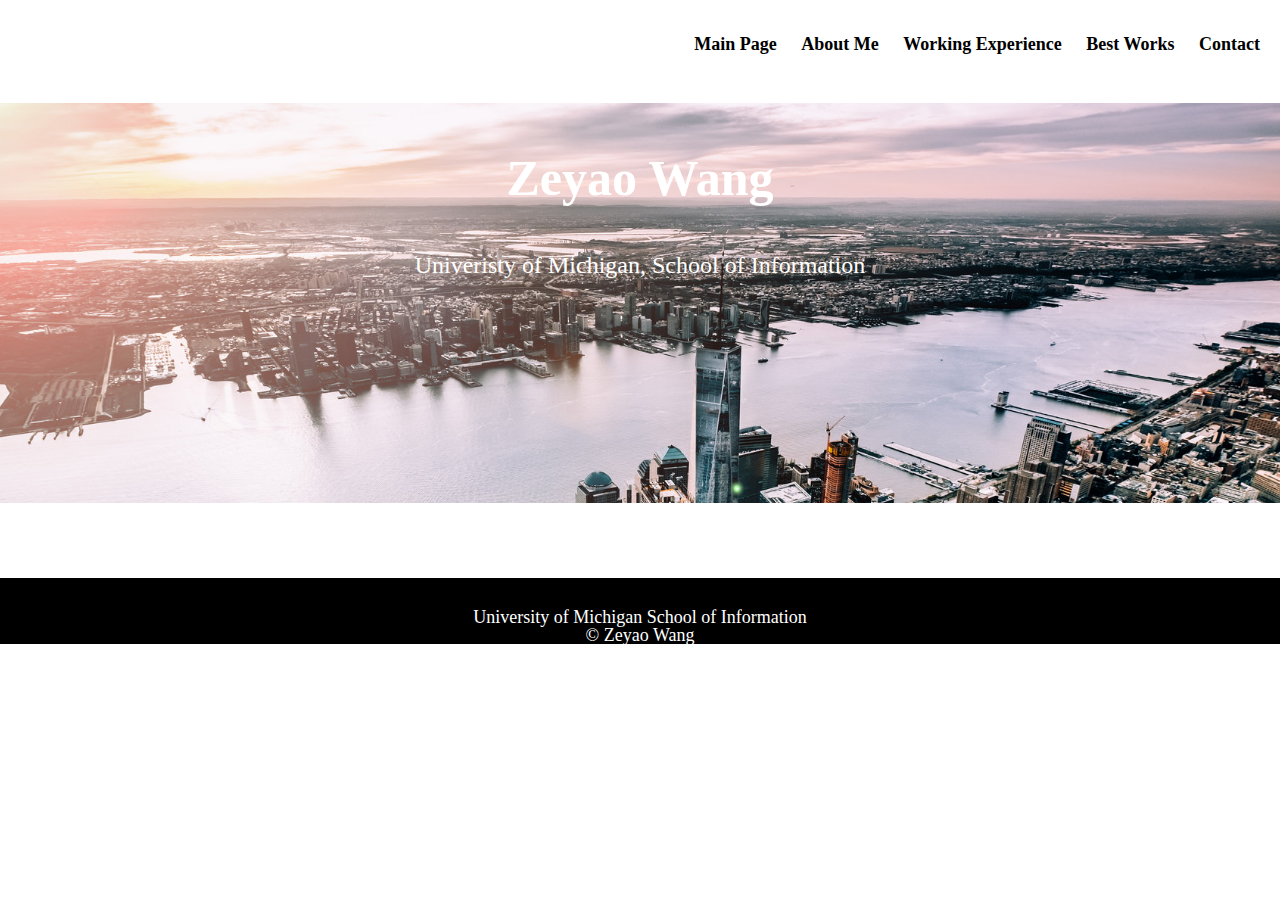
==== index.html @ 41618fc1 "first draft" ====
<!DOCTYPE html>
<html lang="en">
  <head>
    <meta charset="utf-8">
    <meta name="viewport" content="width=device-width, initial-scale=1.0">
    <link rel="stylesheet" type="text/css" href="css/html5reset.css">
    <link rel="stylesheet" type="text/css" href="css/style.css">
    <link rel="icon" href="images/logo.png">
    <title>Zeyao’s Portfolio</title>
  </head>
  <body>
    <main>
    <div class="container">
      <nav>
        <ul>
          <li><a href="index.html">Main Page</a></li>
          <li><a href="about.html">About Me</a></li>
          <li><a href="experience.html">Working Experience</a></li>
          <li><a href="work.html">Best Works</a></li>
          <li><a href="contact.html">Contact</a></li>
        </ul>
      </nav>
    <header id="main">	
    <h1>Zeyao Wang</h1>
    <p>Univeristy of Michigan, School of Information</p>
    </header>
    <footer>
      <p>University of Michigan School of Information <br/>
        &copy; Zeyao Wang</p>
    </footer>
    </div>
    </main>
  </body>
</html>
---- css/style.css ----
html{
    scroll-behavior: smooth;
}

body{
  background-color: #ffffff;
  font-size: 18px;
  margin: 0;
  padding: 0;
}

h1{
  font-size: 50px;
  line-height: 1;
  padding: 50px 0;
  text-align: center;
}

h2{
  font-size: 32px;
  line-height: 1.5;
}

nav li{
  display:inline;
  padding-right:20px;

}

nav a{
  color: black;
  font-weight: bold;
  text-decoration: none; 
}

nav a:hover{
  text-decoration: underline;
}

  

footer{
  background-color: black;
  color: white;
  grid-column: 1 / -1;  /*Can you explain what this does?*/
  grid-row: 7 / auto;   /*Can you rewrite it?*/
  padding-top: 30px;
  text-align: center;
}

nav{
  background-color: #ffffff;
  padding: 20px 0; 
  text-align: left;

  /*Your code here*/
  /*Span the top row*/
  grid-column: 1 / -1;
  grid-row: 1 / span 1;

}

header{
  background-attachment: fixed; /* Parallax effect */     
  background-position: center;  /* Parallax effect */
  background-repeat: no-repeat; /* Parallax effect */
  background-size: cover;       /* Parallax effect */
  color: white;
  height: 400px;                /* Parallax effect */

  /* Your code here */
  /* Set background-image to header.jpg in the images folder */
  /* Span one row */
  background-image: url("../images/header.jpg");
  grid-column: 1 / -1;
  background-color: #575757;

}

header p{
  color: white;
  font-size: 24px;
  padding: 0 100px;
  text-align: center;
}

.container{
  /*Your code here  */
  /* See documentation for mobile view */
  display: grid;
  grid-template-columns: 100px 400px 100px;
  grid-template-rows: auto auto auto;
  grid-row-gap: 15px;
}

.text-block{
  background-color: rgba(255, 255, 255, .8);
  /*box-shadow: 0px 0px 10px 5px rgba(0,0,0,0.2);*/ 
  padding: 30px;
  /*Your code here:*/
  /*Align the content in the center */
  text-align: center;
  align-self: center;
  justify-content: center;
}

.about, .experience, .work, .contact{
  grid-column: 2 / span 1;
}


.about-image{
  text-align: center;
  grid-column: 2 / span 1;
}

.contact_me{
  grid-column: 2 / span 1;
}


/*#pic{
  display: flex;
  flex-direction: column;
  flex-basis: 400px;
  margin: 12px;
  justify-content: center;
  align-items: center;
  flex-wrap: wrap;
}*/

.pic{
  grid-column: 2 / span 1;
}


/*<!-- TimeLine -->*/

.timeline-small {
    /*max-width: 350px;
    max-height: 630px;*/
    grid-column: 2 / span 1;
    overflow: hidden;
    box-shadow: 0 0 20px #a0a0a0;
}
.timeline-small-body ul {
    padding: 1em 0 0 2em;
    margin: 0;
    list-style: none;
    position: relative;
}
.timeline-small-body ul::before {
    content: ' ';
    height: 100%;
    width: 5px;
    background-color: #d9d9d9;
    position: absolute;
    top: 0;
    left: 2.4em;
    z-index: -1;
}
.timeline-small-body li div {
    display: inline-block;
    margin: 1em 0;
    vertical-align: top;
}
.timeline-small-body .bullet {
    width: 1rem;
    height: 1rem;
    box-sizing: border-box;
    border-radius: 50%;
    background: #fff;
    z-index: 1;
    margin-right: 1rem;
    margin-top: 7%;
}
.timeline-small-body .bullet.black {
    background-color: white;
    border: 3px solid #077aed;
}
.timeline-small-body .date {
    width: 27%;
    font-size: 0.75em;
    padding-top: 0.40rem;
    padding-right: 2rem;
}
.timeline-small-body .desc {
    width: 50%;
}
.timeline-small-body h3 {
    font-size: 0.9em;
    font-weight: 400;
    margin: 0;
}
.timeline-small-body h4 {
    margin: 0;
    font-size: 0.7em;
    font-weight: 400;
    color: #808080;
}

/*image figure*/
figure.w3ls-gallery {
  margin: 0;
  padding: 0;
  position: relative;
  display: block;
  cursor: pointer;
  overflow: hidden;
}
figure.w3ls-gallery:hover figcaption.w3layouts-caption {
  -ms-filter: alpha(Opacity=100);
  filter: alpha(opacity=100);
  opacity: 1;
  -webkit-transform: rotate(0);
  -moz-transform: rotate(0);
  -o-transform: rotate(0);
  -ms-transform: rotate(0);
  transform: rotate(0);
  top: 0;
}
figcaption.w3layouts-caption {
  -ms-filter: alpha(Opacity=0);
  filter: alpha(opacity=0);
  opacity: 0;
  position: absolute;
  height: 100%;
  width: 100%;
  top: -100%;
  background: rgba(0,0,0,.5);
  color: #fff;
  -webkit-transition: all .5s ease;
  -moz-transition: all .5s ease;
  -o-transition: all .5s ease;
  -ms-transition: all .5s ease;
  transition: all .5s ease;
  -webkit-transition-delay: .5s;
  -moz-transition-delay: .5s;
  -o-transition-delay: .5s;
  -ms-transition-delay: .5s;
  transition-delay: .5s;
  -webkit-transform: rotate(360deg);
  -moz-transform: rotate(360deg);
  -o-transform: rotate(360deg);
  -ms-transform: rotate(360deg);
  transform: rotate(360deg);
  text-align: center;
}
figcaption.w3layouts-caption h3 {
  font-weight: 400;
  font-size: 1.8em;
  color: #fff;
  /*text-transform: uppercase;*/
  padding: 10px 0px;
  margin-bottom: 0;
  background: #111;
  position: relative;
  left: 100%;
  margin-top: 110px;
  -webkit-transition: all .5s;
  -moz-transition: all .5s;
  -o-transition: all .5s;
  -ms-transition: all .5s;
  transition: all .5s;
  -webkit-transition-delay: 1s;
  -moz-transition-delay: 1s;
  -o-transition-delay: 1s;
  -ms-transition-delay: 1s;
  transition-delay: 1s;
}
figcaption.w3layouts-caption p {
  padding: 10px 0px;
  margin-bottom: 0;
  background: #111;
  color: white;
  position: relative;
  left: 100%;
  font-size: 0.85em;
  line-height: 2em;
  -webkit-transition: all .5s;
  -moz-transition: all .5s;
  -o-transition: all .5s;
  -ms-transition: all .5s;
  transition: all .5s;
  -webkit-transition-delay: 1.3s;
  -moz-transition-delay: 1.3s;
  -o-transition-delay: 1.3s;
  -ms-transition-delay: 1.3s;
  transition-delay: 1.3s;
}
figure.w3ls-gallery:hover h3, figure.w3ls-gallery:hover p {
  left: 0;
}
figcaption.w3layouts-caption a {
  color: #fff;
  border: 2px solid #fff;
  padding: 4px 0px;
  text-decoration: none;
}
figcaption.w3layouts-caption:hover {
  color: #4f5856;
}

.form-control{
  margin-top: 5px;
  margin-bottom: 10px;
  font-style: italic;
  font-size: 16px;
  width: 100%;
  padding: 12px 20px;
  border: 1px solid #ccc;
  border-radius: 4px;
  box-sizing: border-box;
}
input[type=text], select {
  width: 100%;
  padding: 12px 20px;
  margin: 8px 0;
  display: inline-block;
  border: 1px solid #ccc;
  border-radius: 4px;
  box-sizing: border-box;
  max-width: 200%;
}





@media all and (min-width: 800px){

  .container{
  /*Your code here */
  /* See documentation for desktop view */ 
  grid-template-columns: 50px auto auto auto auto 50px;
  grid-template-rows: auto auto;
  }

  nav{
    background-color: #ffffff;
    text-align: right;
    padding: 35px 0px;
    align-self: center;
  }

  .header-image{
    /*Your code here */
    /* See documentation for desktop view */ 
    grid-column: 1 / span 2;
    }

  .about{
    grid-column: 2 / span 3;
  }
  .experience{
    grid-column: 2 / span 4;
  }
  .about-image{
    grid-column: 5 / -1;
    grid-row-start: 3;
    margin: 0 0 0 30px;
  }

  .contact{
    grid-column: 2 / span 3;
  }

  .contact_me{
    grid-column: 5 / span 1;
    align-self: flex-start;
  }

.timeline-small-body .bullet {
    margin-top: 1em;
}

.timeline-small-body ul {
    padding: 1em 0 0 2em;
}
.timeline-small-body .date {
    width: 11.5%;
    text-align: left;
}
.timeline-small-body .desc {
    width: 50%;
    margin-left: 14em;
}
.timeline-small-body h3 {
    text-align: left;
}
.timeline-small-body h4 {
    text-align: left;
}

/*.pic{
  grid-column: 2 / span 4;
}

figure.w3ls-gallery.img-responsive{
  align-self: center;
  justify-content: center;
}*/



}  /*End the media query*/

@media screen and (prefers-reduced-motion: reduce){
  html{
      scroll-behavior: auto; /* Removes scroll animation */
  }


}
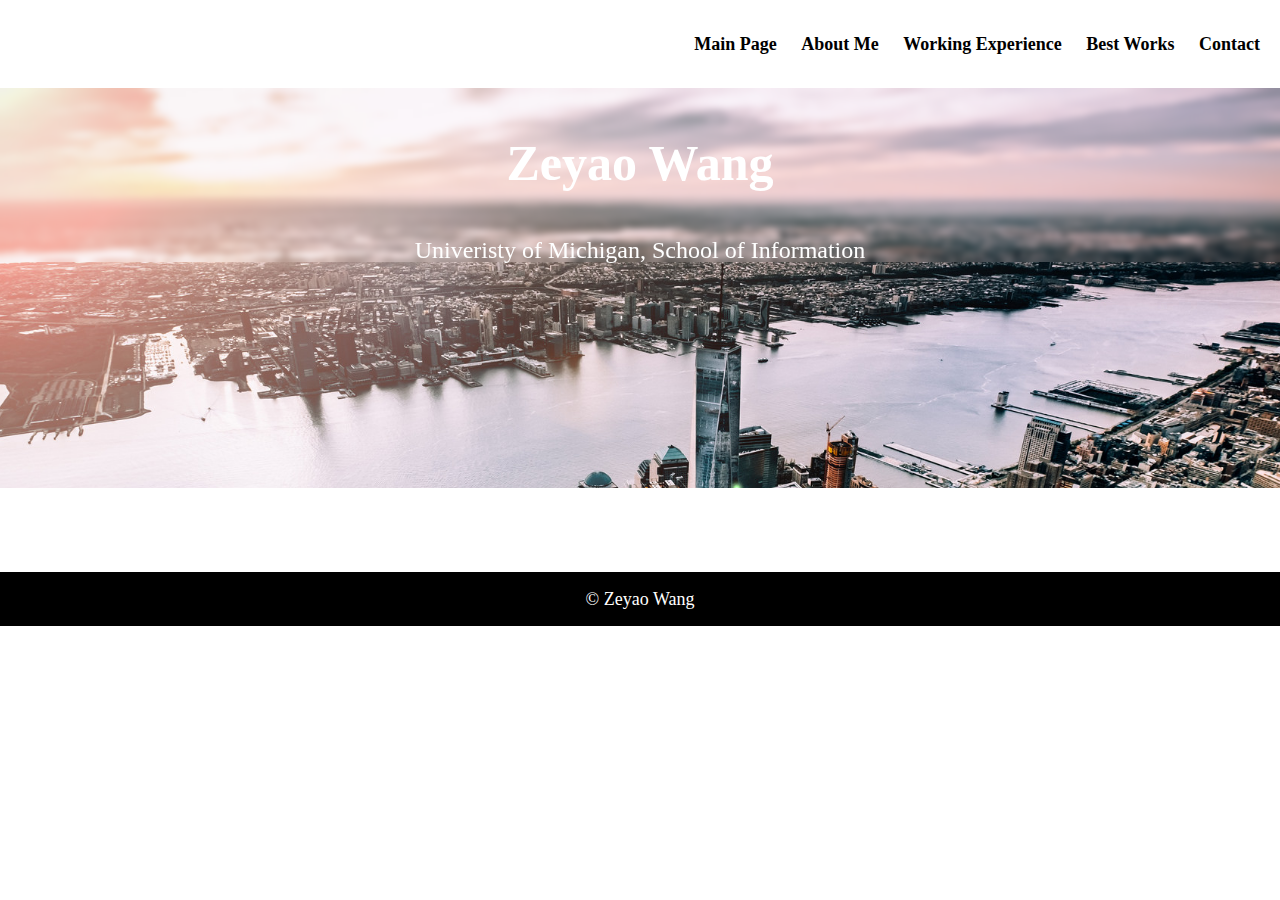
==== commit 881a6b68: "2" ====
--- a/index.html
+++ b/index.html
@@ -9,6 +9,7 @@
     <title>Zeyao’s Portfolio</title>
   </head>
   <body>
+    <a class = "skip" href="#main">Skip to Main Content</a>
     <main>
     <div class="container">
       <nav>
@@ -20,13 +21,16 @@
           <li><a href="contact.html">Contact</a></li>
         </ul>
       </nav>
+    
     <header id="main">	
-    <h1>Zeyao Wang</h1>
-    <p>Univeristy of Michigan, School of Information</p>
+      <div class="blur">
+        <h1>Zeyao Wang</h1>
+        <p>Univeristy of Michigan, School of Information</p>
+      </div>    
     </header>
+    <p><br/><br/><br/></p>
     <footer>
-      <p>University of Michigan School of Information <br/>
-        &copy; Zeyao Wang</p>
+      <p><br/>&copy; Zeyao Wang<br/><br/></p>
     </footer>
     </div>
     </main>
--- a/css/style.css
+++ b/css/style.css
@@ -19,12 +19,19 @@
 h2{
   font-size: 32px;
   line-height: 1.5;
+  margin-left: 30px;
+}
+
+
+nav{
+  background-color: #ffffff;
+  padding: 10px 0; 
+  text-align: center;
 }
 
 nav li{
-  display:inline;
-  padding-right:20px;
-
+  display: inline;
+  padding-right: 20px;
 }
 
 nav a{
@@ -37,28 +44,21 @@
   text-decoration: underline;
 }
 
-  
+/*.container{
+  display: grid;
+  grid-template-columns: 100px 400px 100px;
+  grid-template-rows: auto auto auto;
+  grid-row-gap: 15px;
+}*/
 
 footer{
   background-color: black;
   color: white;
-  grid-column: 1 / -1;  /*Can you explain what this does?*/
-  grid-row: 7 / auto;   /*Can you rewrite it?*/
-  padding-top: 30px;
-  text-align: center;
-}
-
-nav{
-  background-color: #ffffff;
-  padding: 20px 0; 
-  text-align: left;
-
-  /*Your code here*/
-  /*Span the top row*/
-  grid-column: 1 / -1;
-  grid-row: 1 / span 1;
-
-}
+  text-align: center;
+　bottom: 0;
+  margin-top: 30px;
+}
+
 
 header{
   background-attachment: fixed; /* Parallax effect */     
@@ -67,51 +67,96 @@
   background-size: cover;       /* Parallax effect */
   color: white;
   height: 400px;                /* Parallax effect */
-
-  /* Your code here */
-  /* Set background-image to header.jpg in the images folder */
-  /* Span one row */
-  background-image: url("../images/header.jpg");
-  grid-column: 1 / -1;
+  background-image: url("../images/header.jpg"); 
   background-color: #575757;
 
-}
-
+  position: relative;
+  box-sizing:border-box;
+  z-index:1;
+}
+/*header:after{
+    content: "";
+    width:100%;
+    height:100%;
+    position: absolute;
+    left:0;
+    top:0;
+    background: inherit;
+    filter: blur(2px);
+    z-index: 2;
+}*/
 header p{
   color: white;
   font-size: 24px;
   padding: 0 100px;
   text-align: center;
-}
-
-.container{
-  /*Your code here  */
-  /* See documentation for mobile view */
+  backdrop-filter: blur(3px);
+}
+
+.blur{
+  color: white;
+  backdrop-filter: blur(3px);
+  text-align: center;
+  justify-content: center;
+  align-content: center;
+/*  background: inherit;
+  position: relative;*/
+}
+
+a.skip{
+  background: white;
+  left: 0;
+  padding: 6px;
+  position: absolute;
+  top: -40px;
+  -webkit-transition: top 1s ease-out;
+  transition: top 1s ease-out;
+  z-index: 1;
+}
+
+a.skip:focus{
+  top:20px;
+  color: black;
+  text-decoration-style: solid;
+}
+
+
+
+.text-block{
+  background-color: rgba(255, 255, 255, .8);
+  padding: 30px;
+  padding-left: 40px;
+  text-align: left;
+  align-self: center;
+  justify-content: left;
+}
+
+.about, .experience, .work, .contact{
+
+}
+
+.about{
   display: grid;
+  text-align: left;
+/*  grid-template-columns: 100px 400px 100px;
+  grid-template-rows: auto auto auto;
+  grid-row-gap: 15px;*/
+}
+.container.experience{
+  /*display: grid;
   grid-template-columns: 100px 400px 100px;
   grid-template-rows: auto auto auto;
-  grid-row-gap: 15px;
-}
-
-.text-block{
-  background-color: rgba(255, 255, 255, .8);
-  /*box-shadow: 0px 0px 10px 5px rgba(0,0,0,0.2);*/ 
-  padding: 30px;
-  /*Your code here:*/
-  /*Align the content in the center */
-  text-align: center;
-  align-self: center;
-  justify-content: center;
-}
-
-.about, .experience, .work, .contact{
-  grid-column: 2 / span 1;
-}
+  grid-row-gap: 15px;*/
+  
+}
+
 
 
 .about-image{
-  text-align: center;
-  grid-column: 2 / span 1;
+  float: right;
+/*  grid-column: 2 / span 1;*/
+  padding-right: 40px;
+  padding-top: 30px;
 }
 
 .contact_me{
@@ -119,35 +164,25 @@
 }
 
 
-/*#pic{
-  display: flex;
-  flex-direction: column;
-  flex-basis: 400px;
-  margin: 12px;
-  justify-content: center;
-  align-items: center;
-  flex-wrap: wrap;
-}*/
-
 .pic{
   grid-column: 2 / span 1;
 }
 
 
 /*<!-- TimeLine -->*/
-
 .timeline-small {
     /*max-width: 350px;
     max-height: 630px;*/
-    grid-column: 2 / span 1;
+    /*grid-column: 2 / span 2;*/
     overflow: hidden;
-    box-shadow: 0 0 20px #a0a0a0;
+    box-shadow: 0 0 10px #a0a0a0;
 }
 .timeline-small-body ul {
     padding: 1em 0 0 2em;
     margin: 0;
     list-style: none;
     position: relative;
+    text-align: left;
 }
 .timeline-small-body ul::before {
     content: ' ';
@@ -163,6 +198,7 @@
     display: inline-block;
     margin: 1em 0;
     vertical-align: top;
+
 }
 .timeline-small-body .bullet {
     width: 1rem;
@@ -173,10 +209,12 @@
     z-index: 1;
     margin-right: 1rem;
     margin-top: 7%;
+
 }
 .timeline-small-body .bullet.black {
     background-color: white;
     border: 3px solid #077aed;
+
 }
 .timeline-small-body .date {
     width: 27%;
@@ -186,6 +224,7 @@
 }
 .timeline-small-body .desc {
     width: 50%;
+
 }
 .timeline-small-body h3 {
     font-size: 0.9em;
@@ -329,12 +368,10 @@
 
 @media all and (min-width: 800px){
 
-  .container{
-  /*Your code here */
-  /* See documentation for desktop view */ 
+/*  .container{
   grid-template-columns: 50px auto auto auto auto 50px;
   grid-template-rows: auto auto;
-  }
+  }*/
 
   nav{
     background-color: #ffffff;
@@ -342,10 +379,8 @@
     padding: 35px 0px;
     align-self: center;
   }
-
+/*
   .header-image{
-    /*Your code here */
-    /* See documentation for desktop view */ 
     grid-column: 1 / span 2;
     }
 
@@ -370,27 +405,11 @@
     align-self: flex-start;
   }
 
-.timeline-small-body .bullet {
-    margin-top: 1em;
-}
-
-.timeline-small-body ul {
-    padding: 1em 0 0 2em;
-}
-.timeline-small-body .date {
-    width: 11.5%;
-    text-align: left;
-}
-.timeline-small-body .desc {
-    width: 50%;
-    margin-left: 14em;
-}
-.timeline-small-body h3 {
-    text-align: left;
-}
-.timeline-small-body h4 {
-    text-align: left;
-}
+	.timeline-small-body .bullet {
+	    margin-top: 1em;
+	}*/
+	
+	/*  */
 
 /*.pic{
   grid-column: 2 / span 4;
@@ -401,8 +420,6 @@
   justify-content: center;
 }*/
 
-
-
 }  /*End the media query*/
 
 @media screen and (prefers-reduced-motion: reduce){
@@ -410,5 +427,12 @@
       scroll-behavior: auto; /* Removes scroll animation */
   }
 
-
-}
+}
+
+@media print { 
+  body {
+    background-image: none;
+  }
+
+
+}
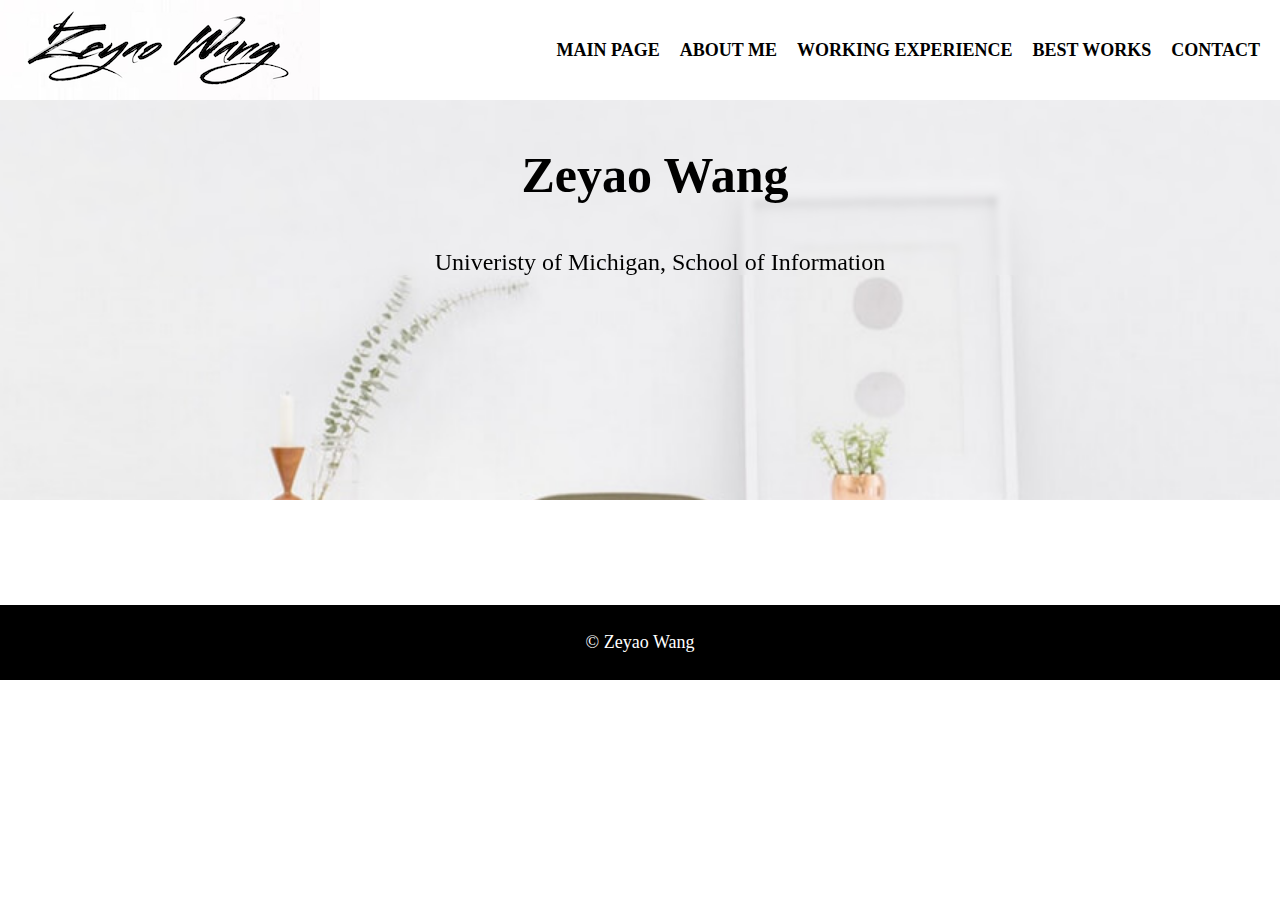
==== commit 440a2a6d: "3" ====
--- a/index.html
+++ b/index.html
@@ -11,9 +11,10 @@
   <body>
     <a class = "skip" href="#main">Skip to Main Content</a>
     <main>
-    <div class="container">
+      <div class="part">
+    <img src="images/logo.png" alt="logo" id ="logo">
       <nav>
-        <ul>
+        <ul  class="nav_links">
           <li><a href="index.html">Main Page</a></li>
           <li><a href="about.html">About Me</a></li>
           <li><a href="experience.html">Working Experience</a></li>
@@ -21,14 +22,31 @@
           <li><a href="contact.html">Contact</a></li>
         </ul>
       </nav>
-    
+    </div>
+    <div class="container">
     <header id="main">	
       <div class="blur">
         <h1>Zeyao Wang</h1>
         <p>Univeristy of Michigan, School of Information</p>
       </div>    
     </header>
+
     <p><br/><br/><br/></p>
+
+    <!-- <div class="content">
+      <div class="content__container">
+        <p class="content__container__text">
+          Hello
+        </p>
+        <ul class="content__container__list">
+          <li class="content__container__list__item">world !</li>
+          <li class="content__container__list__item">bob !</li>
+          <li class="content__container__list__item">users !</li>
+          <li class="content__container__list__item">everybody !</li>
+        </ul>
+      </div>
+    </div> -->
+
     <footer>
       <p><br/>&copy; Zeyao Wang<br/><br/></p>
     </footer>
--- a/css/style.css
+++ b/css/style.css
@@ -7,26 +7,29 @@
   font-size: 18px;
   margin: 0;
   padding: 0;
+  font-family: 'Playfair Display', serif;
 }
 
 h1{
-  font-size: 50px;
-  line-height: 1;
-  padding: 50px 0;
-  text-align: center;
-}
-
-h2{
   font-size: 32px;
   line-height: 1.5;
   margin-left: 30px;
 }
 
+h2{
+  /*padding-left: 30px; */
+  font-weight: 700;
+  /*background-color: #7e0c6e;*/
+  /*color: #7e0c6e;*/
+  /*margin: 0 30px;*/
+  font-size: 25px;
+}
 
 nav{
   background-color: #ffffff;
   padding: 10px 0; 
   text-align: center;
+  text-transform: uppercase; 
 }
 
 nav li{
@@ -59,34 +62,27 @@
   margin-top: 30px;
 }
 
-
 header{
   background-attachment: fixed; /* Parallax effect */     
   background-position: center;  /* Parallax effect */
   background-repeat: no-repeat; /* Parallax effect */
   background-size: cover;       /* Parallax effect */
-  color: white;
+  color: #000000;
   height: 400px;                /* Parallax effect */
+  background-color: #ABABAB;
   background-image: url("../images/header.jpg"); 
-  background-color: #575757;
-
-  position: relative;
-  box-sizing:border-box;
-  z-index:1;
-}
-/*header:after{
-    content: "";
-    width:100%;
-    height:100%;
-    position: absolute;
-    left:0;
-    top:0;
-    background: inherit;
-    filter: blur(2px);
-    z-index: 2;
-}*/
+}
+
+header h1{
+  font-size: 50px;
+  line-height: 1;
+  padding: 50px 0;
+  text-align: center;
+  color: #000000;
+}
+
 header p{
-  color: white;
+  color: #000000;
   font-size: 24px;
   padding: 0 100px;
   text-align: center;
@@ -99,8 +95,6 @@
   text-align: center;
   justify-content: center;
   align-content: center;
-/*  background: inherit;
-  position: relative;*/
 }
 
 a.skip{
@@ -120,8 +114,6 @@
   text-decoration-style: solid;
 }
 
-
-
 .text-block{
   background-color: rgba(255, 255, 255, .8);
   padding: 30px;
@@ -129,304 +121,553 @@
   text-align: left;
   align-self: center;
   justify-content: left;
-}
-
-.about, .experience, .work, .contact{
-
+  line-height: 20px;
+}
+.text-block ul, p{
+   line-height: 25px;
+   text-indent: 40px
 }
 
 .about{
   display: grid;
   text-align: left;
-/*  grid-template-columns: 100px 400px 100px;
-  grid-template-rows: auto auto auto;
-  grid-row-gap: 15px;*/
-}
-.container.experience{
-  /*display: grid;
-  grid-template-columns: 100px 400px 100px;
-  grid-template-rows: auto auto auto;
-  grid-row-gap: 15px;*/
+}
+
+.about-image{
+  padding-top: 30px;
+}
+.about-image p{
+  font-size: 10px; 
+  color: #525252;
+  text-align: center;
+}
+
+@keyframes logo_wiggle{
+  from {width: 25px;}
+  to {width: 320px;}
+}
+#logo{
+  animation: logo_wiggle 3s;
+  animation-delay: 0s;
+  animation-fill-mode : none;
+}
+@media (prefers-reduced-motion: reduce) {
+  #logo {
+    animation: none;;
+  }
+}
+.nav_links{
+  display: flex;
+  flex-direction: column;
+  align-content: center;
+  justify-content: space-around;
+}
+
+.part{
+  margin-left: auto;
+  margin-right: auto;
+  text-align: center;
+}
+
+
+/*======================================
+//--//-->   INDEX
+======================================*/
+
+.content {
+  position: relative;
+  top: 50%;
+  left: 50%;
+  transform: translate(-50%, -50%);
+  height: 160px;
+  overflow:hidden;
   
-}
-
-
-
-.about-image{
-  float: right;
-/*  grid-column: 2 / span 1;*/
-  padding-right: 40px;
-  padding-top: 30px;
-}
-
-.contact_me{
-  grid-column: 2 / span 1;
-}
-
-
-.pic{
-  grid-column: 2 / span 1;
-}
-
-
-/*<!-- TimeLine -->*/
-.timeline-small {
-    /*max-width: 350px;
-    max-height: 630px;*/
-    /*grid-column: 2 / span 2;*/
+  /*font-family: 'Lato', sans-serif;*/
+  font-size: 35px;
+  line-height: 40px;
+  color: black;
+  
+  &__container {
+    font-weight: 600;
     overflow: hidden;
-    box-shadow: 0 0 10px #a0a0a0;
-}
-.timeline-small-body ul {
-    padding: 1em 0 0 2em;
-    margin: 0;
-    list-style: none;
-    position: relative;
-    text-align: left;
-}
-.timeline-small-body ul::before {
-    content: ' ';
-    height: 100%;
-    width: 5px;
-    background-color: #d9d9d9;
+    height: 40px;
+    padding: 0 40px;
+
+    &:before {
+      content: '[';
+      left: 0;
+    }
+
+    &:after {
+      content: ']';
+      position: absolute;
+      right: 0;
+    }
+
+    &:after, &:before {
+      position: absolute;
+      top: 0;
+      
+      color: #16a085;
+      font-size: 42px;
+      line-height: 40px;
+      
+      -webkit-animation-name: opacity;
+      -webkit-animation-duration: 2s;
+      -webkit-animation-iteration-count: infinite;
+      animation-name: opacity;
+      animation-duration: 2s;
+      animation-iteration-count: infinite;
+    }
+
+    &__text {
+      display: inline;
+      float: left;
+      margin: 0;
+    }
+
+    &__list {
+      margin-top: 0;
+      padding-left: 110px;
+      text-align: left;
+      list-style: none;
+      
+      -webkit-animation-name: change;
+      -webkit-animation-duration: 10s;
+      -webkit-animation-iteration-count: infinite;
+      animation-name: change;
+      animation-duration: 10s;
+      animation-iteration-count: infinite;
+
+      &__item {
+        line-height:40px;
+        margin:0;
+      }
+    }
+  }
+}
+
+@-webkit-keyframes opacity {
+  0%, 100% {opacity:0;}
+  50% {opacity:1;}
+}
+
+@-webkit-keyframes change {
+  0%, 12.66%, 100% {transform:translate3d(0,0,0);}
+  16.66%, 29.32% {transform:translate3d(0,-25%,0);}
+  33.32%,45.98% {transform:translate3d(0,-50%,0);}
+  49.98%,62.64% {transform:translate3d(0,-75%,0);}
+  66.64%,79.3% {transform:translate3d(0,-50%,0);}
+  83.3%,95.96% {transform:translate3d(0,-25%,0);}
+}
+
+@-o-keyframes opacity {
+  0%, 100% {opacity:0;}
+  50% {opacity:1;}
+}
+
+@-o-keyframes change {
+  0%, 12.66%, 100% {transform:translate3d(0,0,0);}
+  16.66%, 29.32% {transform:translate3d(0,-25%,0);}
+  33.32%,45.98% {transform:translate3d(0,-50%,0);}
+  49.98%,62.64% {transform:translate3d(0,-75%,0);}
+  66.64%,79.3% {transform:translate3d(0,-50%,0);}
+  83.3%,95.96% {transform:translate3d(0,-25%,0);}
+}
+
+@-moz-keyframes opacity {
+  0%, 100% {opacity:0;}
+  50% {opacity:1;}
+}
+
+@-moz-keyframes change {
+  0%, 12.66%, 100% {transform:translate3d(0,0,0);}
+  16.66%, 29.32% {transform:translate3d(0,-25%,0);}
+  33.32%,45.98% {transform:translate3d(0,-50%,0);}
+  49.98%,62.64% {transform:translate3d(0,-75%,0);}
+  66.64%,79.3% {transform:translate3d(0,-50%,0);}
+  83.3%,95.96% {transform:translate3d(0,-25%,0);}
+}
+
+@keyframes opacity {
+  0%, 100% {opacity:0;}
+  50% {opacity:1;}
+}
+
+@keyframes change {
+  0%, 12.66%, 100% {transform:translate3d(0,0,0);}
+  16.66%, 29.32% {transform:translate3d(0,-25%,0);}
+  33.32%,45.98% {transform:translate3d(0,-50%,0);}
+  49.98%,62.64% {transform:translate3d(0,-75%,0);}
+  66.64%,79.3% {transform:translate3d(0,-50%,0);}
+  83.3%,95.96% {transform:translate3d(0,-25%,0);}
+}
+
+/*======================================
+//--//-->   ABOUT
+======================================*/
+
+.re-item {
+  width: 220px;
+  margin: 0 auto 20px;
+  /*height: 276px;*/
+  cursor: pointer;
+  /*position: relative;*/
+  perspective: 300;
+  -webkit-perspective: 500;
+}
+
+.re-item img {
+    max-width: 220px;
+}
+
+.re-item-front,
+.re-item-back {
     position: absolute;
     top: 0;
-    left: 2.4em;
-    z-index: -1;
-}
-.timeline-small-body li div {
-    display: inline-block;
-    margin: 1em 0;
-    vertical-align: top;
-
-}
-.timeline-small-body .bullet {
-    width: 1rem;
-    height: 1rem;
-    box-sizing: border-box;
-    border-radius: 50%;
-    background: #fff;
-    z-index: 1;
-    margin-right: 1rem;
-    margin-top: 7%;
-
-}
-.timeline-small-body .bullet.black {
-    background-color: white;
-    border: 3px solid #077aed;
-
-}
-.timeline-small-body .date {
-    width: 27%;
-    font-size: 0.75em;
-    padding-top: 0.40rem;
-    padding-right: 2rem;
-}
-.timeline-small-body .desc {
-    width: 50%;
-
-}
-.timeline-small-body h3 {
-    font-size: 0.9em;
-    font-weight: 400;
-    margin: 0;
-}
-.timeline-small-body h4 {
-    margin: 0;
-    font-size: 0.7em;
-    font-weight: 400;
-    color: #808080;
-}
-
-/*image figure*/
-figure.w3ls-gallery {
-  margin: 0;
-  padding: 0;
-  position: relative;
+    left: 0;
+    width: 100%;
+    height: 100%;
+    background-color: #fff;
+    -webkit-perspective: 1000;
+    backface-visibility: hidden;
+    -webkit-transition: all 1.5s;
+    -moz-transition: all 1.5s;
+    -ms-transition: all 1.5s;
+    -o-transition: all 1.5s;
+    box-shadow: rgba(50, 50, 50, 0.2) 0 0 15px;
+    overflow: hidden;
+}
+
+.re-item-back {
+    position: relative;
+    transform: rotateY(-180deg);
+    -webkit-transform: rotateY(-180deg);
+}
+
+.re-item:hover .re-item-front {
+    transform: rotateY(-180deg);
+    -webkit-transform: rotateY(-180deg);
+}
+
+.re-item:hover .re-item-back {
+    transform: rotateY(-360deg);
+    -webkit-transform: rotateY(-360deg);
+}
+
+
+/*======================================
+//--//-->   EXPERIENCE
+======================================*/
+#resume{
+  margin: 0 50px;
+}
+.timeline {
+  position: relative;
+}
+
+.timeline .timelin-title {
+  font-size: 20px;
+  text-transform: uppercase;
+  margin-left: 25px;
+}
+
+.timeline li {
+  padding: 0 20px 20px 30px;
+  list-style: none;
+  border-left: 2px solid #f1f1f1;
+}
+
+.timeline li .content-text {
+  background: #f2f2f2;
+  padding: 20px;
+}
+
+.timeline li .line-title {
+  font-size: 16px;
+}
+
+
+.timeline li span {
+  font-size: 12px;
+  padding: 9px 0;
   display: block;
-  cursor: pointer;
+}
+
+.timeline li .line-text {
+  color: #4A4A4A;
+  line-height: 18px;
+}
+
+.timeline li:first-child:before {
+  border: 0;
+  background: none;
+  position: relative;
+}
+
+.timeline li:last-child {
+  padding: 0 20px 0px 30px;
+}
+
+.timeline li:before {
+  content: "";
+  border: solid 2px;
+  width: 8px;
+  height: 8px;
+  border-radius: 50px;
+  -moz-border-radius: 50px;
+  -webkit-border-radius: 50px;
+  font-size: 8px;
+  margin-left: -35px;
+  font-weight: 400;
+  background: #fff;
+  display: block;
+  position: absolute;
+  margin-top: 18px;
+  border-color: #7e0c6e;
+}
+
+.timeline li:first-child i {
+  font-size: 20px;
+  float: left;
+  line-height: 50px;
+  border-radius: 30px;
+  margin: -12px -55px;
+  background: #7e0c6e;
+  color: #fff;
+  width: 50px;
+  height: 50px;
+  text-align: center;
+}
+
+/*======================================
+//--//-->   BEST WORK
+======================================*/
+.services {
+  margin: 10px 30px;
+  background-color: #F0F0F0;
+  box-shadow: 0px 0px 10px 2px rgba(0,0,0,0.2);
+}
+.work-all{
+  display: flex;
+  flex-wrap: wrap;
+  flex-direction: row;
+  align-items: center;
+  align-content: center;
+  justify-content: center;
+  padding-left: 30px;
+  padding-right: 30px;
+}
+
+.item {
+  border: none;
+  margin-bottom: 30px;
+  display: inline-block;
+  padding-left: 10px;
+  padding-right: 10px;
+  position: relative;
+}
+
+.item .item-wrap {
+  display: inline-block;
+  position: relative;
   overflow: hidden;
 }
-figure.w3ls-gallery:hover figcaption.w3layouts-caption {
-  -ms-filter: alpha(Opacity=100);
-  filter: alpha(opacity=100);
+
+.item .item-wrap:after {
+  z-index: 2;
+  position: absolute;
+  content: "";
+  top: 0;
+  left: 0;
+  right: 0;
+  bottom: 0;
+  background: rgba(0, 0, 0, 0.4);
+  visibility: hidden;
+  opacity: 0;
+  transition: .3s all ease-in-out;
+}
+
+.item .item-wrap img {
+  transition: .3s transform ease;
+  -webkit-transform: scale(1);
+  transform: scale(1);
+  margin: 10px;
+  width: 300px;
+  max-height: 300px;
+}
+
+.item .item-wrap > .work-info {
+  position: absolute;
+  top: 50%;
+  width: 100%;
+  text-align: center;
+  z-index: 3;
+  -webkit-transform: translateY(-50%);
+  transform: translateY(-50%);
+  color: #7e0c6e;
+  background-color: white;
+  opacity: 0;
+  visibility: hidden;
+  margin-top: 20px;
+  transition: .3s all ease;
+}
+
+.item .item-wrap > .work-info h3 {
+  font-size: 20px;
+  margin-bottom: 0;
+}
+
+.item .item-wrap > .work-info span {
+  font-size: 14px;
+  text-transform: uppercase;
+  letter-spacing: .2rem;
+}
+
+.item .item-wrap:hover {
+  text-decoration: none;
+}
+
+.item .item-wrap:hover img {
+  -webkit-transform: scale(1.05);
+  transform: scale(1.05);
+}
+
+.item .item-wrap:hover:after {
   opacity: 1;
-  -webkit-transform: rotate(0);
-  -moz-transform: rotate(0);
-  -o-transform: rotate(0);
-  -ms-transform: rotate(0);
-  transform: rotate(0);
-  top: 0;
-}
-figcaption.w3layouts-caption {
-  -ms-filter: alpha(Opacity=0);
-  filter: alpha(opacity=0);
-  opacity: 0;
+  visibility: visible;
+}
+
+.item .item-wrap:hover .work-info {
+  margin-top: 0px;
+  opacity: 1;
+  visibility: visible;
+}
+
+/*======================================
+//--//-->   CONTACT
+======================================*/
+
+.form-control {
+  width: 80%;
+  margin-bottom: 20px;
+  font-size: 14px;
+  border-radius: 5px;
+  transition: all 0.3s;
+  padding: 8px 10px;
+  border: 1px solid #e1e1e1;
+  position: relative;
+}
+
+.form-control:focus {
+  box-shadow: 0px 0px 5px 2px rgba(0,0,0,0.1);
+  outline: none;
+}
+
+.contact-block, .footer-right-area{ /*shang*/
+  box-shadow: 0px 0px 5px 2px rgba(0,0,0,0.1);
+  padding: 5px;
+  margin: 10px 10px;
+}
+
+.contact-form-area { /*zong*/
+  padding: 20px 30px;
+  display: flex;
+  flex-wrap: wrap;
+  justify-content: center;
+}
+
+.contact-form-area h2 {
+  font-size: 18px;
+}
+
+.footer-right-contact {
+  padding: 4px;
+  border-radius: 5px;
+  margin-top: 10px;
+  background: #fff;
+}
+
+.footer-right-contact .single-contact {
+  margin: 10px 22px;
+  position: relative;
+  color: #666;
+}
+
+.footer-right-contact .single-contact p {
+  margin-bottom: 5px;
+}
+
+.footer-right-contact .single-contact p a {
+  color: #666;
+}
+
+.footer-right-contact .contact-icon {
+  background: #7e0c6e;
+  color: #fff;
+  border-radius: 50%;
+  font-size: 10px;
+  height: 20px;
+  width: 20px;
+  left: 0;
   position: absolute;
-  height: 100%;
-  width: 100%;
-  top: -100%;
-  background: rgba(0,0,0,.5);
-  color: #fff;
-  -webkit-transition: all .5s ease;
-  -moz-transition: all .5s ease;
-  -o-transition: all .5s ease;
-  -ms-transition: all .5s ease;
-  transition: all .5s ease;
-  -webkit-transition-delay: .5s;
-  -moz-transition-delay: .5s;
-  -o-transition-delay: .5s;
-  -ms-transition-delay: .5s;
-  transition-delay: .5s;
-  -webkit-transform: rotate(360deg);
-  -moz-transform: rotate(360deg);
-  -o-transform: rotate(360deg);
-  -ms-transform: rotate(360deg);
-  transform: rotate(360deg);
-  text-align: center;
-}
-figcaption.w3layouts-caption h3 {
-  font-weight: 400;
-  font-size: 1.8em;
-  color: #fff;
-  /*text-transform: uppercase;*/
-  padding: 10px 0px;
-  margin-bottom: 0;
-  background: #111;
-  position: relative;
-  left: 100%;
-  margin-top: 110px;
-  -webkit-transition: all .5s;
-  -moz-transition: all .5s;
-  -o-transition: all .5s;
-  -ms-transition: all .5s;
-  transition: all .5s;
-  -webkit-transition-delay: 1s;
-  -moz-transition-delay: 1s;
-  -o-transition-delay: 1s;
-  -ms-transition-delay: 1s;
-  transition-delay: 1s;
-}
-figcaption.w3layouts-caption p {
-  padding: 10px 0px;
-  margin-bottom: 0;
-  background: #111;
-  color: white;
-  position: relative;
-  left: 100%;
-  font-size: 0.85em;
-  line-height: 2em;
-  -webkit-transition: all .5s;
-  -moz-transition: all .5s;
-  -o-transition: all .5s;
-  -ms-transition: all .5s;
-  transition: all .5s;
-  -webkit-transition-delay: 1.3s;
-  -moz-transition-delay: 1.3s;
-  -o-transition-delay: 1.3s;
-  -ms-transition-delay: 1.3s;
-  transition-delay: 1.3s;
-}
-figure.w3ls-gallery:hover h3, figure.w3ls-gallery:hover p {
-  left: 0;
-}
-figcaption.w3layouts-caption a {
-  color: #fff;
-  border: 2px solid #fff;
-  padding: 4px 0px;
-  text-decoration: none;
-}
-figcaption.w3layouts-caption:hover {
-  color: #4f5856;
-}
-
-.form-control{
-  margin-top: 5px;
-  margin-bottom: 10px;
-  font-style: italic;
-  font-size: 16px;
-  width: 100%;
-  padding: 12px 20px;
-  border: 1px solid #ccc;
-  border-radius: 4px;
-  box-sizing: border-box;
-}
-input[type=text], select {
-  width: 100%;
-  padding: 12px 20px;
-  margin: 8px 0;
-  display: inline-block;
-  border: 1px solid #ccc;
-  border-radius: 4px;
-  box-sizing: border-box;
-  max-width: 200%;
-}
-
-
-
+  text-align: center;
+  top: 50%;
+  -webkit-transform: translateY(-50%);
+  transform: translateY(-50%);
+}
+
+#contact2 {
+  position: relative;
+  overflow: hidden;
+}
+
+#contact2 #contactForm {
+  margin-top: 10px;
+  margin-bottom: 20px;
+}
 
 
 @media all and (min-width: 800px){
-
-/*  .container{
-  grid-template-columns: 50px auto auto auto auto 50px;
-  grid-template-rows: auto auto;
-  }*/
-
   nav{
     background-color: #ffffff;
     text-align: right;
     padding: 35px 0px;
     align-self: center;
-  }
-/*
-  .header-image{
-    grid-column: 1 / span 2;
-    }
-
-  .about{
-    grid-column: 2 / span 3;
-  }
-  .experience{
-    grid-column: 2 / span 4;
-  }
+
+  }
+
   .about-image{
-    grid-column: 5 / -1;
-    grid-row-start: 3;
-    margin: 0 0 0 30px;
-  }
-
-  .contact{
-    grid-column: 2 / span 3;
-  }
-
-  .contact_me{
-    grid-column: 5 / span 1;
-    align-self: flex-start;
-  }
-
-	.timeline-small-body .bullet {
-	    margin-top: 1em;
-	}*/
-	
-	/*  */
-
-/*.pic{
-  grid-column: 2 / span 4;
-}
-
-figure.w3ls-gallery.img-responsive{
-  align-self: center;
-  justify-content: center;
-}*/
-
-}  /*End the media query*/
+    float: right;
+    padding-right: 40px;
+  }
+
+  .footer-right-contact .single-contact {
+    padding: 3px 40px;
+  }
+
+  .nav_links{
+    display: flex;
+    flex-direction: row;
+    justify-content: center;
+    align-items: center;
+  }
+
+  .part{
+    display: flex;
+    align-content: center;
+    justify-content: space-between;
+    align-items: center;
+  }
+  .contact-block, .footer-right-area{ /*shang*/
+    flex: 1;
+}
+}  
 
 @media screen and (prefers-reduced-motion: reduce){
   html{
-      scroll-behavior: auto; /* Removes scroll animation */
-  }
-
+      scroll-behavior: auto; 
+  }
 }
 
 @media print { 
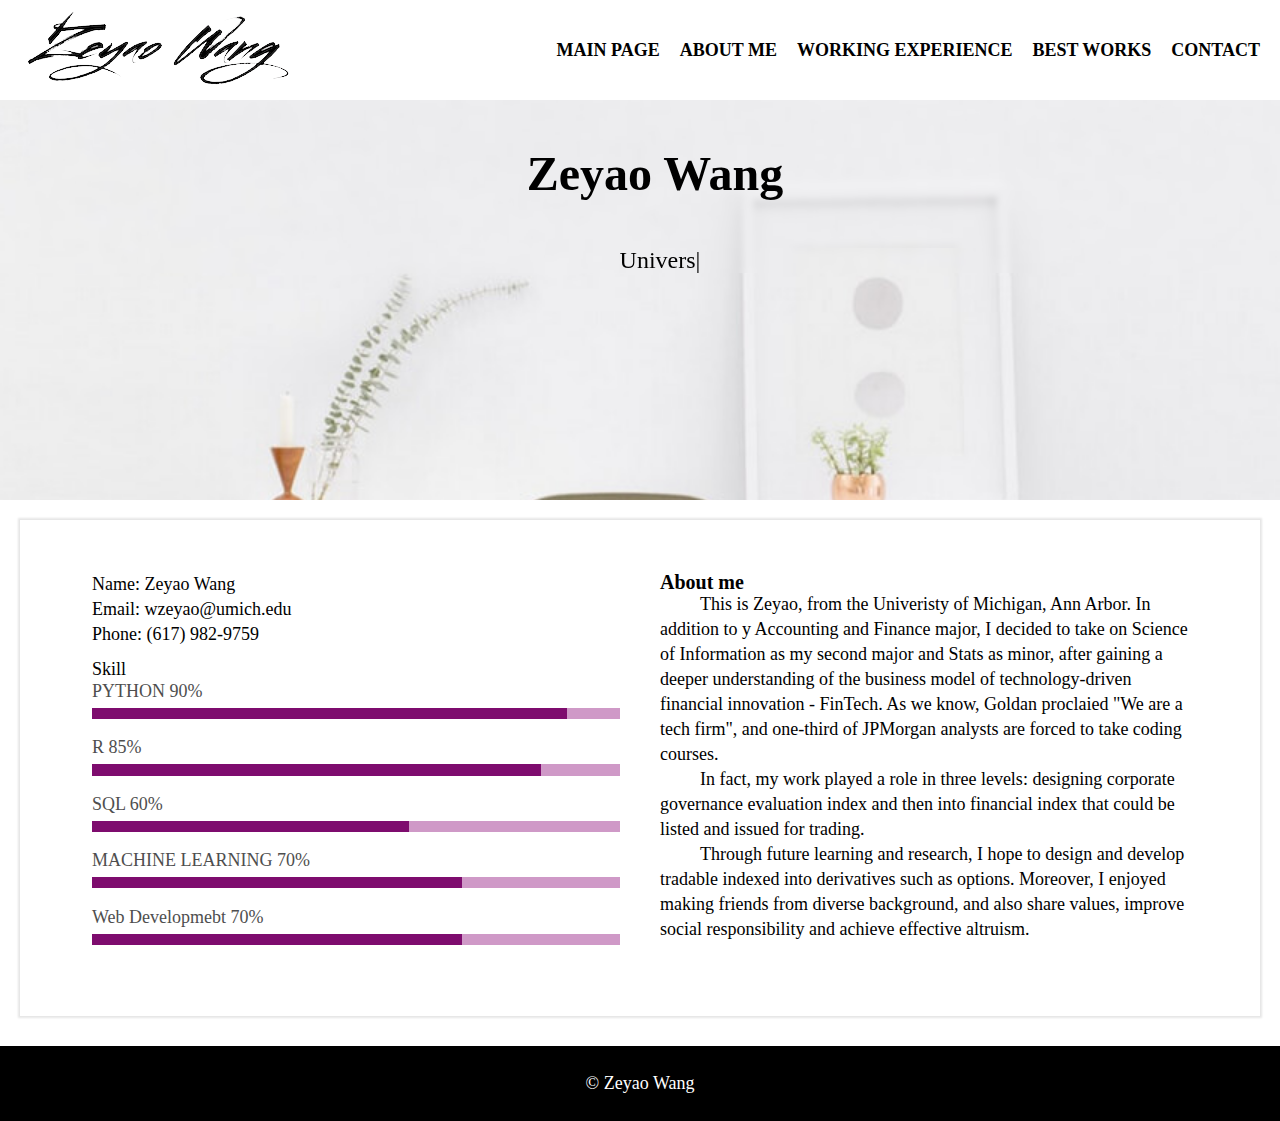
==== commit fdff97ef: "4" ====
--- a/index.html
+++ b/index.html
@@ -25,13 +25,28 @@
     </div>
     <div class="container">
     <header id="main">	
-      <div class="blur">
+      <!-- <div class="blur">
         <h1>Zeyao Wang</h1>
         <p>Univeristy of Michigan, School of Information</p>
-      </div>    
+      </div>   -->  
+
+      <div id="home" class="intro">
+    <!-- <div class="overlay-itro"></div> -->
+      <div class="intro-content display-table">
+        <div class="table-cell">
+          <div class="container">
+            <h1 class="intro-title mb-4">Zeyao Wang</h1>
+            <p class="intro-subtitle"><span class="text-slider-items">University of Michigan, Science of Information, Business, Web Designer, Dancer</span><strong class="text-slider"></strong></p>
+            <!-- <p class="pt-3"><a class="btn btn-primary btn js-scroll px-4" href="#about"  role="button">Learn More</a></p> -->
+          </div>
+        </div>
+      </div>
+    </div>
     </header>
 
-    <p><br/><br/><br/></p>
+    <!--/ Intro Skew Star /-->
+  
+  <!--/ Intro Skew End /-->
 
     <!-- <div class="content">
       <div class="content__container">
@@ -47,10 +62,90 @@
       </div>
     </div> -->
 
+    <section id="about" class="about-mf">
+
+      <div class="row">
+        <div class="col-sm-12">
+          <div class="box-shadow-full">
+            <div class="row">
+              <div class="col-md-6">
+
+                  <div class="col-sm-6 col-md-7">
+                    <div class="about-info">
+                      <p><span class="title-s">Name: </span> <span>Zeyao Wang</span></p>
+                      <p><span class="title-s">Email: </span> <span>wzeyao@umich.edu</span></p>
+                      <p><span class="title-s">Phone: </span> <span>(617) 982-9759</span></p>
+                    </div>
+                  </div>
+               
+                <div class="skill-mf">
+                  <p>Skill</p>
+                  <span>PYTHON</span> <span class="pull-right">90%</span>
+                  <div class="progress">
+                    <div class="progress-bar" role="progressbar" style="width: 90%;" aria-valuenow="90" aria-valuemin="0"
+                      aria-valuemax="100"></div>
+                  </div>
+                  <span>R</span> <span class="pull-right">85%</span>
+                  <div class="progress">
+                    <div class="progress-bar" role="progressbar" style="width: 85%" aria-valuenow="85" aria-valuemin="0"
+                      aria-valuemax="100"></div>
+                  </div>
+                  <span>SQL</span> <span class="pull-right">60%</span>
+                  <div class="progress">
+                    <div class="progress-bar" role="progressbar" style="width: 60%" aria-valuenow="60" aria-valuemin="0"
+                      aria-valuemax="100"></div>
+                  </div>
+                  <span>MACHINE LEARNING</span> <span class="pull-right">70%</span>
+                  <div class="progress">
+                    <div class="progress-bar" role="progressbar" style="width: 70%" aria-valuenow="70" aria-valuemin="0"
+                      aria-valuemax="100"></div>
+                  </div>
+                  <span>Web Developmebt</span> <span class="pull-right">70%</span>
+                  <div class="progress">
+                    <div class="progress-bar" role="progressbar" style="width: 70%;" aria-valuenow="70" aria-valuemin="0"
+                      aria-valuemax="100"></div>
+                  </div>
+
+                </div>
+              </div>
+              <div class="col-md-6">
+                  <h2 style="font-size: 20px;">About me</h2>
+                  <p style="display: block;">
+                    This is Zeyao, from the Univeristy of Michigan, Ann Arbor. In addition to y Accounting and Finance major, I decided to take on Science of Information as my second major and Stats as minor, after gaining a deeper understanding of the business model of technology-driven financial innovation - FinTech. As we know, Goldan proclaied "We are a tech firm", and one-third of JPMorgan analysts are forced to take coding courses. 
+                  </p>
+                  <p>
+                    In fact, my work played a role in three levels: designing corporate governance evaluation index and then into financial index that could be listed and issued for trading.
+                  </p>
+                  <p>
+                    Through future learning and research, I hope to design and develop tradable indexed into derivatives such as options. Moreover, I enjoyed making friends from diverse background, and also share values, improve social responsibility and achieve effective altruism.
+                  </p>
+              </div>
+            </div>
+          </div>
+        </div>
+      </div>
+  </section>
+
     <footer>
       <p><br/>&copy; Zeyao Wang<br/><br/></p>
     </footer>
     </div>
     </main>
+    <!-- JavaScript Libraries -->
+  <script src="lib/jquery/jquery.min.js"></script>
+  <!-- <script src="lib/jquery/jquery-migrate.min.js"></script> -->
+  <!-- <script src="lib/popper/popper.min.js"></script> -->
+  <script src="lib/bootstrap/js/bootstrap.min.js"></script>
+  <!-- <script src="lib/easing/easing.min.js"></script> -->
+  <script src="lib/counterup/jquery.waypoints.min.js"></script>
+  <script src="lib/counterup/jquery.counterup.js"></script>
+  <!-- <script src="lib/owlcarousel/owl.carousel.min.js"></script> -->
+  <!-- <script src="lib/lightbox/js/lightbox.min.js"></script> -->
+  <script src="lib/typed/typed.min.js"></script>
+  <!-- Contact Form JavaScript File -->
+  <!-- <script src="contactform/contactform.js"></script> -->
+
+  <!-- Template Main Javascript File -->
+  <script src="js/main.js"></script>
   </body>
 </html>
--- a/css/style.css
+++ b/css/style.css
@@ -4,6 +4,7 @@
 
 body{
   background-color: #ffffff;
+  /*background-color: #f5f5f5;*/
   font-size: 18px;
   margin: 0;
   padding: 0;
@@ -46,13 +47,6 @@
 nav a:hover{
   text-decoration: underline;
 }
-
-/*.container{
-  display: grid;
-  grid-template-columns: 100px 400px 100px;
-  grid-template-rows: auto auto auto;
-  grid-row-gap: 15px;
-}*/
 
 footer{
   background-color: black;
@@ -74,11 +68,7 @@
 }
 
 header h1{
-  font-size: 50px;
-  line-height: 1;
-  padding: 50px 0;
-  text-align: center;
-  color: #000000;
+  backdrop-filter: blur(3px);
 }
 
 header p{
@@ -125,22 +115,10 @@
 }
 .text-block ul, p{
    line-height: 25px;
-   text-indent: 40px
-}
-
-.about{
-  display: grid;
-  text-align: left;
-}
-
-.about-image{
-  padding-top: 30px;
-}
-.about-image p{
-  font-size: 10px; 
-  color: #525252;
-  text-align: center;
-}
+   text-indent: 40px;
+}
+
+
 
 @keyframes logo_wiggle{
   from {width: 25px;}
@@ -173,6 +151,107 @@
 /*======================================
 //--//-->   INDEX
 ======================================*/
+
+
+.intro {
+  height: 100vh;
+  position: relative;
+  color: #fff;
+}
+
+.intro .intro-content {
+  text-align: center;
+  position: relative;
+}
+
+.intro .intro-title {
+  color: black;
+  font-weight: 600;
+  font-size: 3rem;
+  line-height: 1;
+  padding: 50px 0;
+  text-align: center;
+}
+
+.intro .intro-subtitle {
+  font-size: 1.5rem;
+  font-weight: 300;
+  color: #000000;
+}
+
+.intro .text-slider-items {
+  display: none;
+}
+
+.intro-single {
+  height: 350px;
+}
+
+.intro-single .intro-content {
+  margin-top: 30px;
+}
+
+.intro-single .intro-title {
+  text-transform: uppercase;
+  font-size: 3rem;
+}
+
+.row{
+  display: flex;
+  flex-wrap: wrap;
+  margin: 20px 20px;
+
+}
+.col-sm-12{
+  flex: 0 0 100%;
+  box-shadow: 0px 0px 2px 2px rgba(0, 0, 0, 0.1);
+}
+
+.col-md-6{
+  padding: 0 20px;
+}
+
+.col-md-7 p{
+  text-indent: 0;
+}
+.skill-mf{
+  padding-top: 10px;
+}
+.skill-mf p{
+  text-indent: 0;
+}
+
+.about-mf .box-shadow-full {
+  padding-top: 2rem;
+  padding-bottom: 2rem;
+  margin: 0 2rem;
+}
+
+.about-mf .about-img {
+  margin-bottom: 2rem;
+}
+
+.about-mf .about-img img {
+  margin-left: 10px;
+}
+
+.skill-mf span {
+  color: #4e4e4e;
+}
+
+.skill-mf .progress {
+  background-color: #cf99c7;
+  margin: .5rem 0 1.2rem 0;
+  border-radius: 0;
+  height: .7rem;
+}
+
+.skill-mf .progress .progress-bar {
+  height: .7rem;
+  background-color: #7e0c6e;
+}
+
+/*
 
 .content {
   position: relative;
@@ -182,7 +261,6 @@
   height: 160px;
   overflow:hidden;
   
-  /*font-family: 'Lato', sans-serif;*/
   font-size: 35px;
   line-height: 40px;
   color: black;
@@ -301,11 +379,23 @@
   49.98%,62.64% {transform:translate3d(0,-75%,0);}
   66.64%,79.3% {transform:translate3d(0,-50%,0);}
   83.3%,95.96% {transform:translate3d(0,-25%,0);}
-}
+}*/
 
 /*======================================
 //--//-->   ABOUT
 ======================================*/
+.about{
+  text-align: left;
+}
+
+.about-image{
+  padding-top: 30px;
+}
+.about-image p{
+  font-size: 10px; 
+  color: #525252;
+  text-align: center;
+}
 
 .re-item {
   width: 220px;
@@ -432,13 +522,28 @@
   float: left;
   line-height: 50px;
   border-radius: 30px;
-  margin: -12px -55px;
+  margin: -12px -45px;
   background: #7e0c6e;
   color: #fff;
-  width: 50px;
-  height: 50px;
-  text-align: center;
-}
+  width: 30px;
+  height: 30px;
+  text-align: center;
+}
+
+.wklogo{
+  display: flex;
+  flex-wrap: wrap;
+  margin-right: 15px;
+  margin-left: 15px;
+  justify-content: center;
+  align-items: center;
+  text-align: center;
+}
+
+.wklogo .client-logo{
+  flex: 0 1 calc(100% / 2);
+}
+
 
 /*======================================
 //--//-->   BEST WORK
@@ -637,9 +742,8 @@
 
   }
 
-  .about-image{
-    float: right;
-    padding-right: 40px;
+  .col-md-6{
+    flex: 1;
   }
 
   .footer-right-contact .single-contact {
@@ -652,7 +756,9 @@
     justify-content: center;
     align-items: center;
   }
-
+  .wklogo .client-logo{
+    flex: 0 1 calc(100% / 3);
+  }
   .part{
     display: flex;
     align-content: center;
@@ -661,8 +767,96 @@
   }
   .contact-block, .footer-right-area{ /*shang*/
     flex: 1;
-}
+  }
+  .contact-form-area {
+    display: grid;
+    grid-template-columns: 10px 400px 10px 400px 10px;
+    grid-template-rows: 10px auto 10px;
+  }
+
+  .contact-block{
+    grid-row: 2 / span 1;
+    grid-column: 2 / span 1;
+  }
+  .footer-right-area{
+    grid-row: 2 / span 1;
+    grid-column: 4 / span 1;
+  }
 }  
+
+@media (min-width: 577px) and (max-width: 800px) {
+  .col-md-6{
+    flex: 1;
+  }
+  nav{
+    background-color: #ffffff;
+    padding: 10px 0; 
+    text-align: center;
+    text-transform: uppercase; 
+  }
+  
+  nav li{
+    display: inline;
+    padding-right: 20px;
+  }
+  
+  nav a{
+    color: black;
+    font-weight: bold;
+    text-decoration: none; 
+  }
+  
+  nav a:hover{
+    text-decoration: underline;
+  }
+
+  .abt{
+    display: grid;
+    grid-template-columns: 50px auto 500px auto 50px;
+    grid-template-rows: 70px auto auto auto auto 70px; 
+
+  }
+
+  .abt h1{
+    grid-column: 1 / span 3;
+  }
+
+  .about-image{
+    float: right;
+    padding-right: 40px;
+    grid-row: 2 / span 2;
+    grid-column: 4 / span 2;
+  }
+
+  .edu{
+    grid-row: 2 / span 5;
+    grid-column: 2 / span 2;
+  }
+
+  .timeline li:first-child i {
+    width: 50px;
+    height: 50px;
+  }
+
+  .wklogo .client-logo{
+    flex: 0 1 calc(100% / 3);
+  }
+
+  .contact-form-area {
+    display: grid;
+    grid-template-columns: 10px 260px 10px 260px 10px;
+    grid-template-rows: 10px auto 10px;
+  }
+
+  .contact-block{
+    grid-row: 2 / span 1;
+    grid-column: 2 / span 1;
+  }
+  .footer-right-area{
+    grid-row: 2 / span 1;
+    grid-column: 4 / span 1;
+  }
+}
 
 @media screen and (prefers-reduced-motion: reduce){
   html{
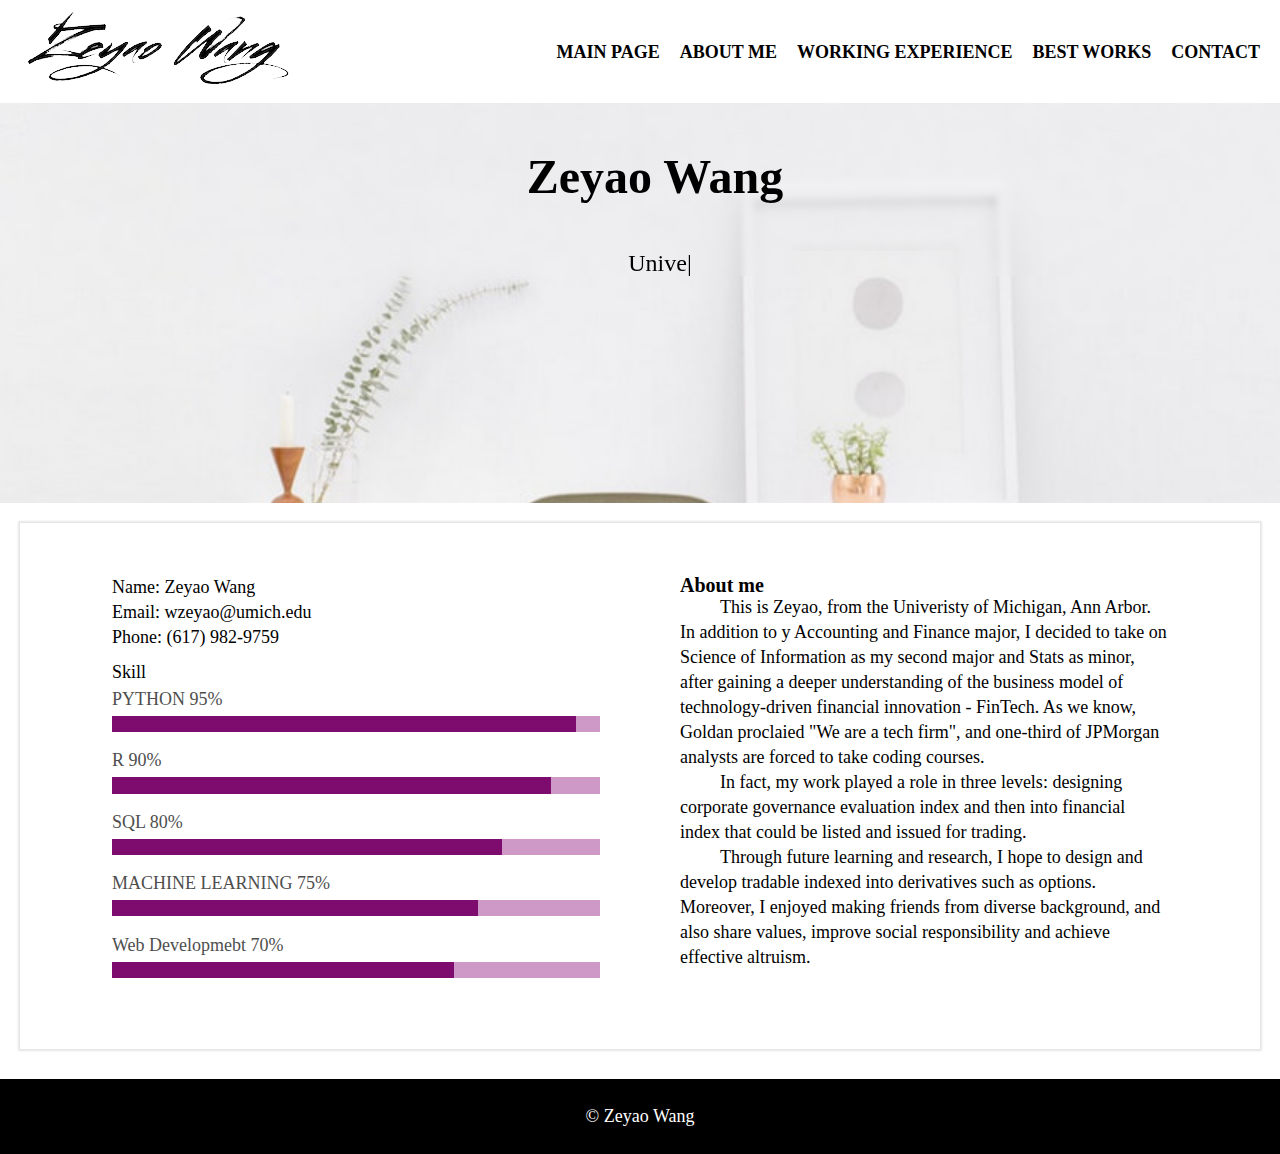
==== commit ce401028: "5" ====
--- a/index.html
+++ b/index.html
@@ -7,12 +7,22 @@
     <link rel="stylesheet" type="text/css" href="css/style.css">
     <link rel="icon" href="images/logo.png">
     <title>Zeyao’s Portfolio</title>
+    <!-- Global site tag (gtag.js) - Google Analytics -->
+<script async src="https://www.googletagmanager.com/gtag/js?id=UA-160825388-1"></script>
+<script>
+  window.dataLayer = window.dataLayer || [];
+  function gtag(){dataLayer.push(arguments);}
+  gtag('js', new Date());
+
+  gtag('config', 'UA-160825388-1');
+</script>
+
   </head>
   <body>
     <a class = "skip" href="#main">Skip to Main Content</a>
     <main>
       <div class="part">
-    <img src="images/logo.png" alt="logo" id ="logo">
+    <a href="index.html"><img src="images/logo.png" alt="logo" id = "logo"><a>
       <nav>
         <ul  class="nav_links">
           <li><a href="index.html">Main Page</a></li>
@@ -80,24 +90,24 @@
                
                 <div class="skill-mf">
                   <p>Skill</p>
-                  <span>PYTHON</span> <span class="pull-right">90%</span>
+                  <span>PYTHON</span> <span class="pull-right">95%</span>
                   <div class="progress">
-                    <div class="progress-bar" role="progressbar" style="width: 90%;" aria-valuenow="90" aria-valuemin="0"
+                    <div class="progress-bar" role="progressbar" style="width: 95%;" aria-valuenow="95" aria-valuemin="0"
                       aria-valuemax="100"></div>
                   </div>
-                  <span>R</span> <span class="pull-right">85%</span>
+                  <span>R</span> <span class="pull-right">90%</span>
                   <div class="progress">
-                    <div class="progress-bar" role="progressbar" style="width: 85%" aria-valuenow="85" aria-valuemin="0"
+                    <div class="progress-bar" role="progressbar" style="width: 90%" aria-valuenow="90" aria-valuemin="0"
                       aria-valuemax="100"></div>
                   </div>
-                  <span>SQL</span> <span class="pull-right">60%</span>
+                  <span>SQL</span> <span class="pull-right">80%</span>
                   <div class="progress">
-                    <div class="progress-bar" role="progressbar" style="width: 60%" aria-valuenow="60" aria-valuemin="0"
+                    <div class="progress-bar" role="progressbar" style="width: 80%" aria-valuenow="80" aria-valuemin="0"
                       aria-valuemax="100"></div>
                   </div>
-                  <span>MACHINE LEARNING</span> <span class="pull-right">70%</span>
+                  <span>MACHINE LEARNING</span> <span class="pull-right">75%</span>
                   <div class="progress">
-                    <div class="progress-bar" role="progressbar" style="width: 70%" aria-valuenow="70" aria-valuemin="0"
+                    <div class="progress-bar" role="progressbar" style="width: 75%" aria-valuenow="75" aria-valuemin="0"
                       aria-valuemax="100"></div>
                   </div>
                   <span>Web Developmebt</span> <span class="pull-right">70%</span>
--- a/css/style.css
+++ b/css/style.css
@@ -208,7 +208,7 @@
 }
 
 .col-md-6{
-  padding: 0 20px;
+  padding: 0 40px;
 }
 
 .col-md-7 p{
@@ -217,8 +217,14 @@
 .skill-mf{
   padding-top: 10px;
 }
+
 .skill-mf p{
   text-indent: 0;
+  padding-bottom: 5px;
+}
+.skill-mf .progress-bar, .progress{
+  padding-bottom: 5px;
+  margin-bottom: 10px; 
 }
 
 .about-mf .box-shadow-full {
@@ -538,6 +544,7 @@
   justify-content: center;
   align-items: center;
   text-align: center;
+  padding-top: 20px;
 }
 
 .wklogo .client-logo{
@@ -550,9 +557,18 @@
 ======================================*/
 .services {
   margin: 10px 30px;
-  background-color: #F0F0F0;
-  box-shadow: 0px 0px 10px 2px rgba(0,0,0,0.2);
-}
+  /*background-color: #F0F0F0;*/
+  /*box-shadow: 0px 0px 10px 2px rgba(0,0,0,0.2);*/
+  align-items: center;
+  align-content: center;
+  justify-content: center;
+  text-align: center;
+}
+
+.services h2{
+  text-align: center;
+}
+
 .work-all{
   display: flex;
   flex-wrap: wrap;
@@ -571,12 +587,18 @@
   padding-left: 10px;
   padding-right: 10px;
   position: relative;
+  align-items: center;
+  align-content: center;
+  justify-content: center;
 }
 
 .item .item-wrap {
   display: inline-block;
   position: relative;
   overflow: hidden;
+  align-items: center;
+  align-content: center;
+  justify-content: center;
 }
 
 .item .item-wrap:after {
@@ -598,8 +620,11 @@
   -webkit-transform: scale(1);
   transform: scale(1);
   margin: 10px;
-  width: 300px;
-  max-height: 300px;
+  height: 300px;
+  max-width: 400px;
+  align-items: center;
+  justify-content: center;
+  /*padding: 0 10px;*/
 }
 
 .item .item-wrap > .work-info {
@@ -620,7 +645,7 @@
 
 .item .item-wrap > .work-info h3 {
   font-size: 20px;
-  margin-bottom: 0;
+  margin-bottom: 10px;
 }
 
 .item .item-wrap > .work-info span {
@@ -757,7 +782,7 @@
     align-items: center;
   }
   .wklogo .client-logo{
-    flex: 0 1 calc(100% / 3);
+    flex: 0 1 calc(100% / 4);
   }
   .part{
     display: flex;
@@ -782,6 +807,28 @@
     grid-row: 2 / span 1;
     grid-column: 4 / span 1;
   }
+  .abt{
+    display: grid;
+    grid-template-columns: 50px auto 500px auto 50px;
+    grid-template-rows: 70px auto auto auto auto 70px; 
+
+  }
+
+  .abt h1{
+    grid-column: 1 / span 3;
+  }
+
+  .about-image{
+    float: right;
+    padding-right: 40px;
+    grid-row: 2 / span 2;
+    grid-column: 4 / span 2;
+  }
+
+  .edu{
+    grid-row: 2 / span 5;
+    grid-column: 2 / span 2;
+  }
 }  
 
 @media (min-width: 577px) and (max-width: 800px) {
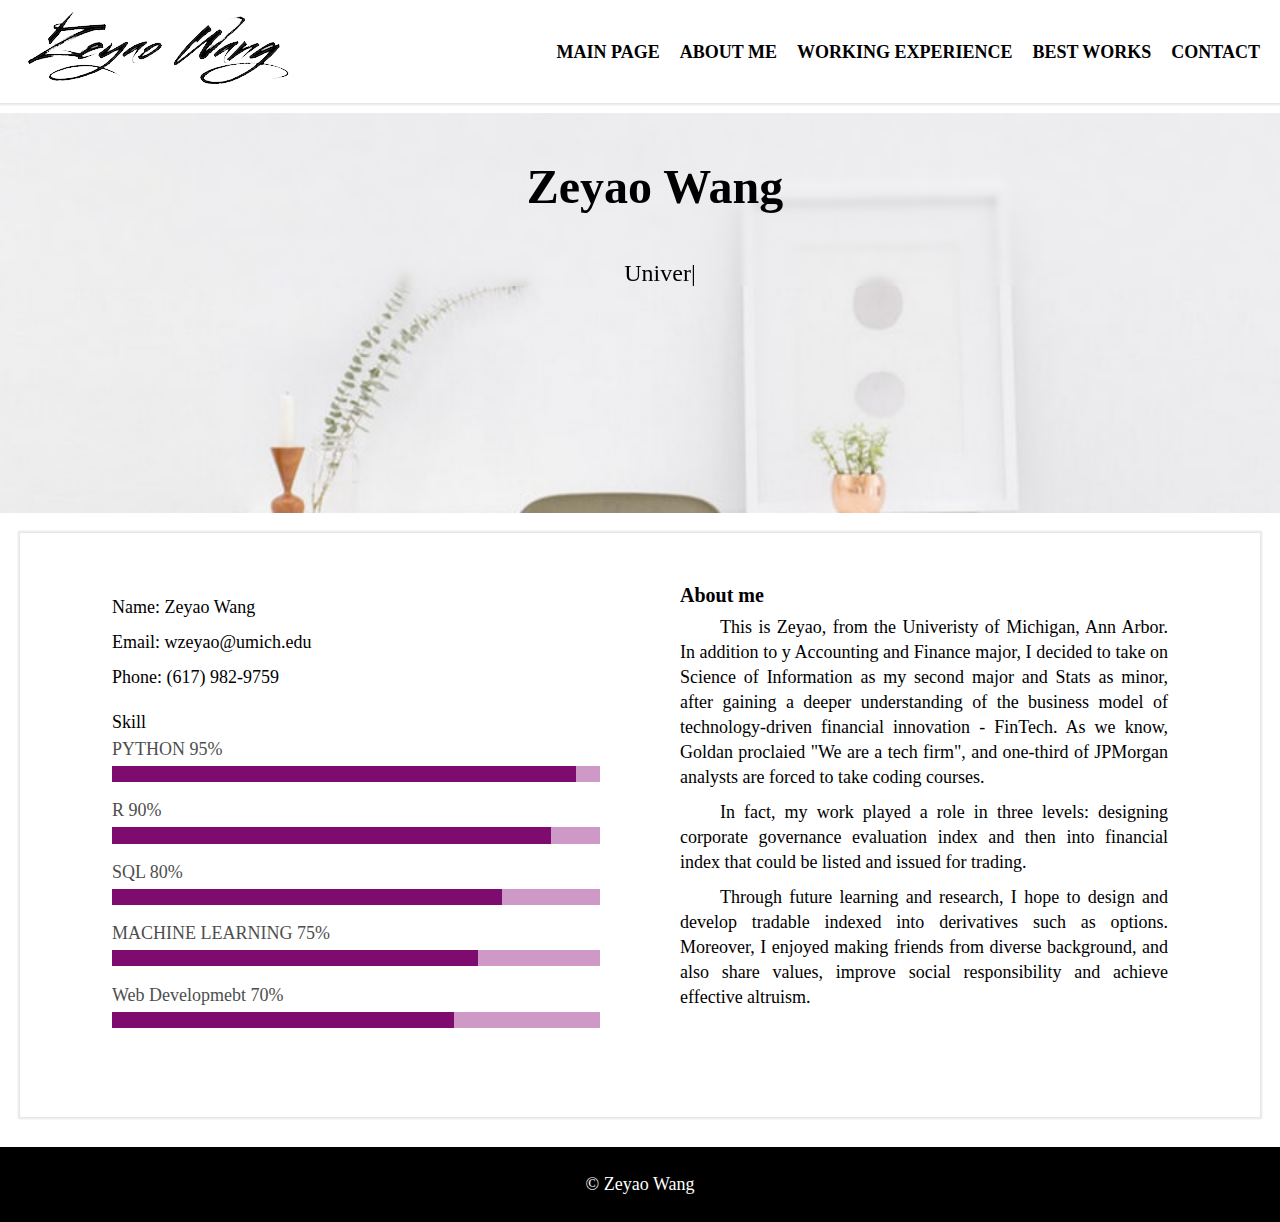
==== commit 783990af: "6" ====
--- a/index.html
+++ b/index.html
@@ -33,6 +33,7 @@
         </ul>
       </nav>
     </div>
+
     <div class="container">
     <header id="main">	
       <!-- <div class="blur">
@@ -41,36 +42,16 @@
       </div>   -->  
 
       <div id="home" class="intro">
-    <!-- <div class="overlay-itro"></div> -->
       <div class="intro-content display-table">
         <div class="table-cell">
           <div class="container">
             <h1 class="intro-title mb-4">Zeyao Wang</h1>
             <p class="intro-subtitle"><span class="text-slider-items">University of Michigan, Science of Information, Business, Web Designer, Dancer</span><strong class="text-slider"></strong></p>
-            <!-- <p class="pt-3"><a class="btn btn-primary btn js-scroll px-4" href="#about"  role="button">Learn More</a></p> -->
           </div>
         </div>
       </div>
     </div>
     </header>
-
-    <!--/ Intro Skew Star /-->
-  
-  <!--/ Intro Skew End /-->
-
-    <!-- <div class="content">
-      <div class="content__container">
-        <p class="content__container__text">
-          Hello
-        </p>
-        <ul class="content__container__list">
-          <li class="content__container__list__item">world !</li>
-          <li class="content__container__list__item">bob !</li>
-          <li class="content__container__list__item">users !</li>
-          <li class="content__container__list__item">everybody !</li>
-        </ul>
-      </div>
-    </div> -->
 
     <section id="about" class="about-mf">
 
@@ -120,7 +101,7 @@
               </div>
               <div class="col-md-6">
                   <h2 style="font-size: 20px;">About me</h2>
-                  <p style="display: block;">
+                  <p style="">
                     This is Zeyao, from the Univeristy of Michigan, Ann Arbor. In addition to y Accounting and Finance major, I decided to take on Science of Information as my second major and Stats as minor, after gaining a deeper understanding of the business model of technology-driven financial innovation - FinTech. As we know, Goldan proclaied "We are a tech firm", and one-third of JPMorgan analysts are forced to take coding courses. 
                   </p>
                   <p>
@@ -143,17 +124,17 @@
     </main>
     <!-- JavaScript Libraries -->
   <script src="lib/jquery/jquery.min.js"></script>
-  <!-- <script src="lib/jquery/jquery-migrate.min.js"></script> -->
-  <!-- <script src="lib/popper/popper.min.js"></script> -->
+    <script src="lib/jquery/jquery-migrate.min.js"></script>
+    <script src="lib/popper/popper.min.js"></script>
   <script src="lib/bootstrap/js/bootstrap.min.js"></script>
-  <!-- <script src="lib/easing/easing.min.js"></script> -->
+    <script src="lib/easing/easing.min.js"></script>
   <script src="lib/counterup/jquery.waypoints.min.js"></script>
   <script src="lib/counterup/jquery.counterup.js"></script>
-  <!-- <script src="lib/owlcarousel/owl.carousel.min.js"></script> -->
-  <!-- <script src="lib/lightbox/js/lightbox.min.js"></script> -->
+    <script src="lib/owlcarousel/owl.carousel.min.js"></script>
+    <script src="lib/lightbox/js/lightbox.min.js"></script>
   <script src="lib/typed/typed.min.js"></script>
   <!-- Contact Form JavaScript File -->
-  <!-- <script src="contactform/contactform.js"></script> -->
+    <script src="contactform/contactform.js"></script>
 
   <!-- Template Main Javascript File -->
   <script src="js/main.js"></script>
--- a/css/style.css
+++ b/css/style.css
@@ -145,14 +145,14 @@
   margin-left: auto;
   margin-right: auto;
   text-align: center;
+  margin-bottom: 10px;
+  box-shadow: 0 0 2px 2px rgba(0, 0, 0, 0.1);
 }
 
 
 /*======================================
 //--//-->   INDEX
 ======================================*/
-
-
 .intro {
   height: 100vh;
   position: relative;
@@ -209,7 +209,20 @@
 
 .col-md-6{
   padding: 0 40px;
-}
+  text-align: justify;
+}
+
+.col-md-6 p{
+  padding-top: 10px;
+  /*text-indent: 0;*/
+}
+
+.col-md-6::after{
+  content: '';
+  display: inline-block;
+  padding-left: 100%;
+}
+
 
 .col-md-7 p{
   text-indent: 0;
@@ -903,6 +916,7 @@
     grid-row: 2 / span 1;
     grid-column: 4 / span 1;
   }
+
 }
 
 @media screen and (prefers-reduced-motion: reduce){
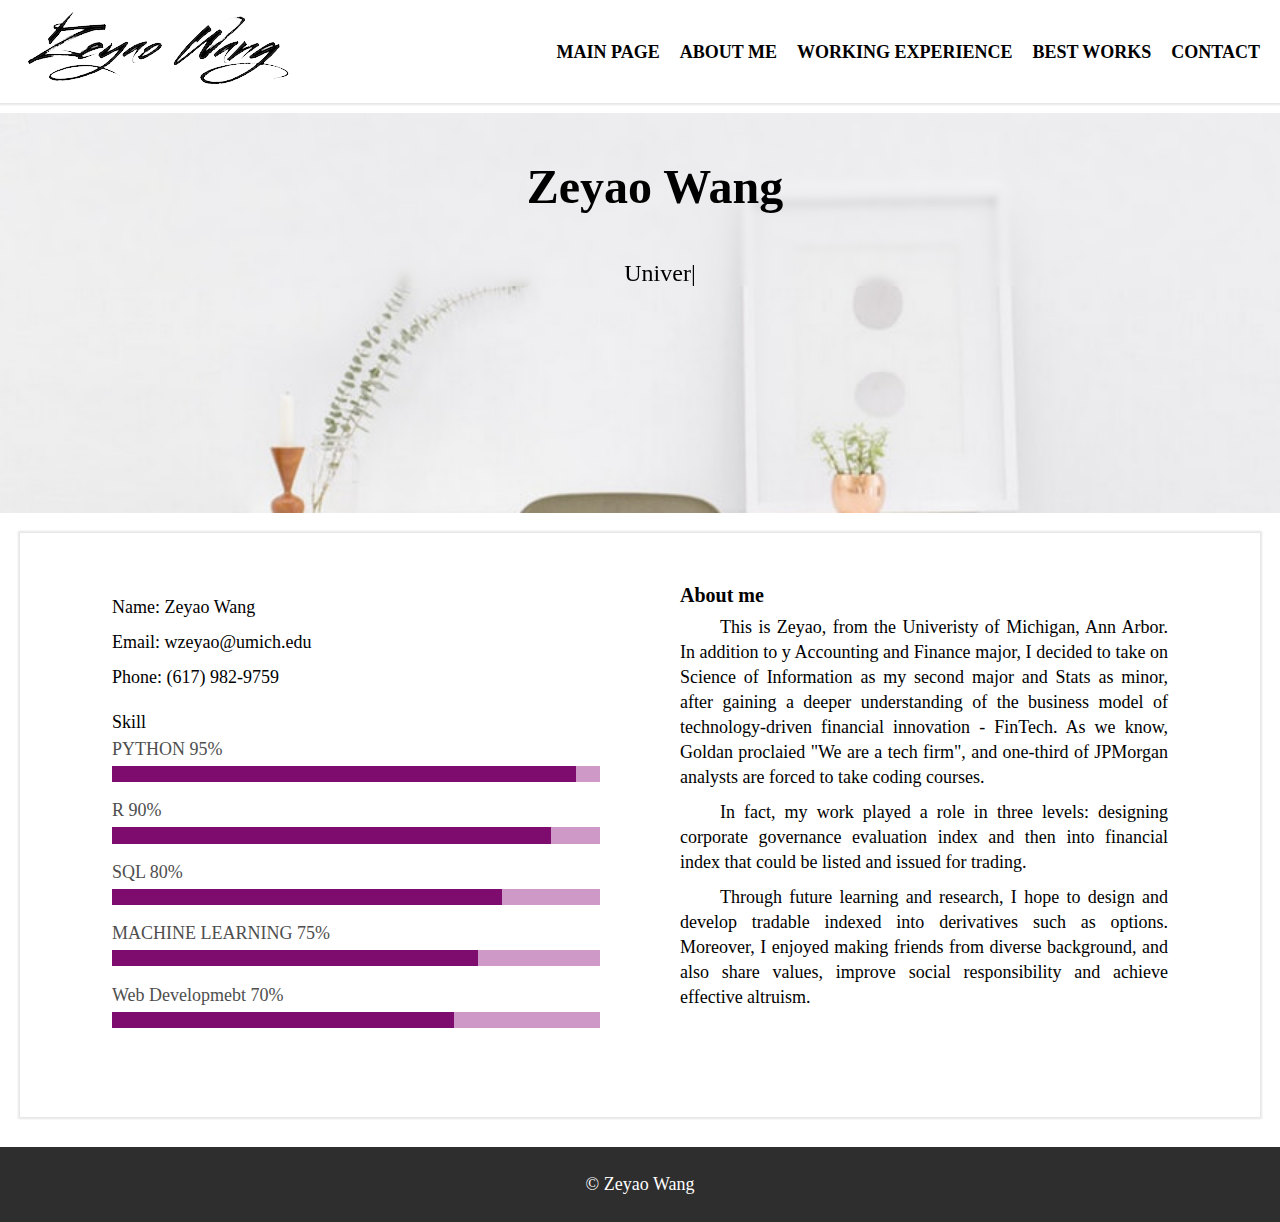
==== commit 0c5017c4: "7" ====
--- a/index.html
+++ b/index.html
@@ -36,11 +36,6 @@
 
     <div class="container">
     <header id="main">	
-      <!-- <div class="blur">
-        <h1>Zeyao Wang</h1>
-        <p>Univeristy of Michigan, School of Information</p>
-      </div>   -->  
-
       <div id="home" class="intro">
       <div class="intro-content display-table">
         <div class="table-cell">
--- a/css/style.css
+++ b/css/style.css
@@ -49,7 +49,8 @@
 }
 
 footer{
-  background-color: black;
+  background-color: #2e2e2e;
+  transform: translate3d(0px, 0px, 0px);
   color: white;
   text-align: center;
 　bottom: 0;
@@ -57,10 +58,11 @@
 }
 
 header{
-  background-attachment: fixed; /* Parallax effect */     
+  background-attachment: fixed; /* Parallax effect */
   background-position: center;  /* Parallax effect */
   background-repeat: no-repeat; /* Parallax effect */
   background-size: cover;       /* Parallax effect */
+  display: block;
   color: #000000;
   height: 400px;                /* Parallax effect */
   background-color: #ABABAB;
@@ -79,14 +81,14 @@
   backdrop-filter: blur(3px);
 }
 
-.blur{
+/*.blur{
   color: white;
   backdrop-filter: blur(3px);
   text-align: center;
   justify-content: center;
   align-content: center;
 }
-
+*/
 a.skip{
   background: white;
   left: 0;
@@ -118,8 +120,6 @@
    text-indent: 40px;
 }
 
-
-
 @keyframes logo_wiggle{
   from {width: 25px;}
   to {width: 320px;}
@@ -269,136 +269,6 @@
   height: .7rem;
   background-color: #7e0c6e;
 }
-
-/*
-
-.content {
-  position: relative;
-  top: 50%;
-  left: 50%;
-  transform: translate(-50%, -50%);
-  height: 160px;
-  overflow:hidden;
-  
-  font-size: 35px;
-  line-height: 40px;
-  color: black;
-  
-  &__container {
-    font-weight: 600;
-    overflow: hidden;
-    height: 40px;
-    padding: 0 40px;
-
-    &:before {
-      content: '[';
-      left: 0;
-    }
-
-    &:after {
-      content: ']';
-      position: absolute;
-      right: 0;
-    }
-
-    &:after, &:before {
-      position: absolute;
-      top: 0;
-      
-      color: #16a085;
-      font-size: 42px;
-      line-height: 40px;
-      
-      -webkit-animation-name: opacity;
-      -webkit-animation-duration: 2s;
-      -webkit-animation-iteration-count: infinite;
-      animation-name: opacity;
-      animation-duration: 2s;
-      animation-iteration-count: infinite;
-    }
-
-    &__text {
-      display: inline;
-      float: left;
-      margin: 0;
-    }
-
-    &__list {
-      margin-top: 0;
-      padding-left: 110px;
-      text-align: left;
-      list-style: none;
-      
-      -webkit-animation-name: change;
-      -webkit-animation-duration: 10s;
-      -webkit-animation-iteration-count: infinite;
-      animation-name: change;
-      animation-duration: 10s;
-      animation-iteration-count: infinite;
-
-      &__item {
-        line-height:40px;
-        margin:0;
-      }
-    }
-  }
-}
-
-@-webkit-keyframes opacity {
-  0%, 100% {opacity:0;}
-  50% {opacity:1;}
-}
-
-@-webkit-keyframes change {
-  0%, 12.66%, 100% {transform:translate3d(0,0,0);}
-  16.66%, 29.32% {transform:translate3d(0,-25%,0);}
-  33.32%,45.98% {transform:translate3d(0,-50%,0);}
-  49.98%,62.64% {transform:translate3d(0,-75%,0);}
-  66.64%,79.3% {transform:translate3d(0,-50%,0);}
-  83.3%,95.96% {transform:translate3d(0,-25%,0);}
-}
-
-@-o-keyframes opacity {
-  0%, 100% {opacity:0;}
-  50% {opacity:1;}
-}
-
-@-o-keyframes change {
-  0%, 12.66%, 100% {transform:translate3d(0,0,0);}
-  16.66%, 29.32% {transform:translate3d(0,-25%,0);}
-  33.32%,45.98% {transform:translate3d(0,-50%,0);}
-  49.98%,62.64% {transform:translate3d(0,-75%,0);}
-  66.64%,79.3% {transform:translate3d(0,-50%,0);}
-  83.3%,95.96% {transform:translate3d(0,-25%,0);}
-}
-
-@-moz-keyframes opacity {
-  0%, 100% {opacity:0;}
-  50% {opacity:1;}
-}
-
-@-moz-keyframes change {
-  0%, 12.66%, 100% {transform:translate3d(0,0,0);}
-  16.66%, 29.32% {transform:translate3d(0,-25%,0);}
-  33.32%,45.98% {transform:translate3d(0,-50%,0);}
-  49.98%,62.64% {transform:translate3d(0,-75%,0);}
-  66.64%,79.3% {transform:translate3d(0,-50%,0);}
-  83.3%,95.96% {transform:translate3d(0,-25%,0);}
-}
-
-@keyframes opacity {
-  0%, 100% {opacity:0;}
-  50% {opacity:1;}
-}
-
-@keyframes change {
-  0%, 12.66%, 100% {transform:translate3d(0,0,0);}
-  16.66%, 29.32% {transform:translate3d(0,-25%,0);}
-  33.32%,45.98% {transform:translate3d(0,-50%,0);}
-  49.98%,62.64% {transform:translate3d(0,-75%,0);}
-  66.64%,79.3% {transform:translate3d(0,-50%,0);}
-  83.3%,95.96% {transform:translate3d(0,-25%,0);}
-}*/
 
 /*======================================
 //--//-->   ABOUT
